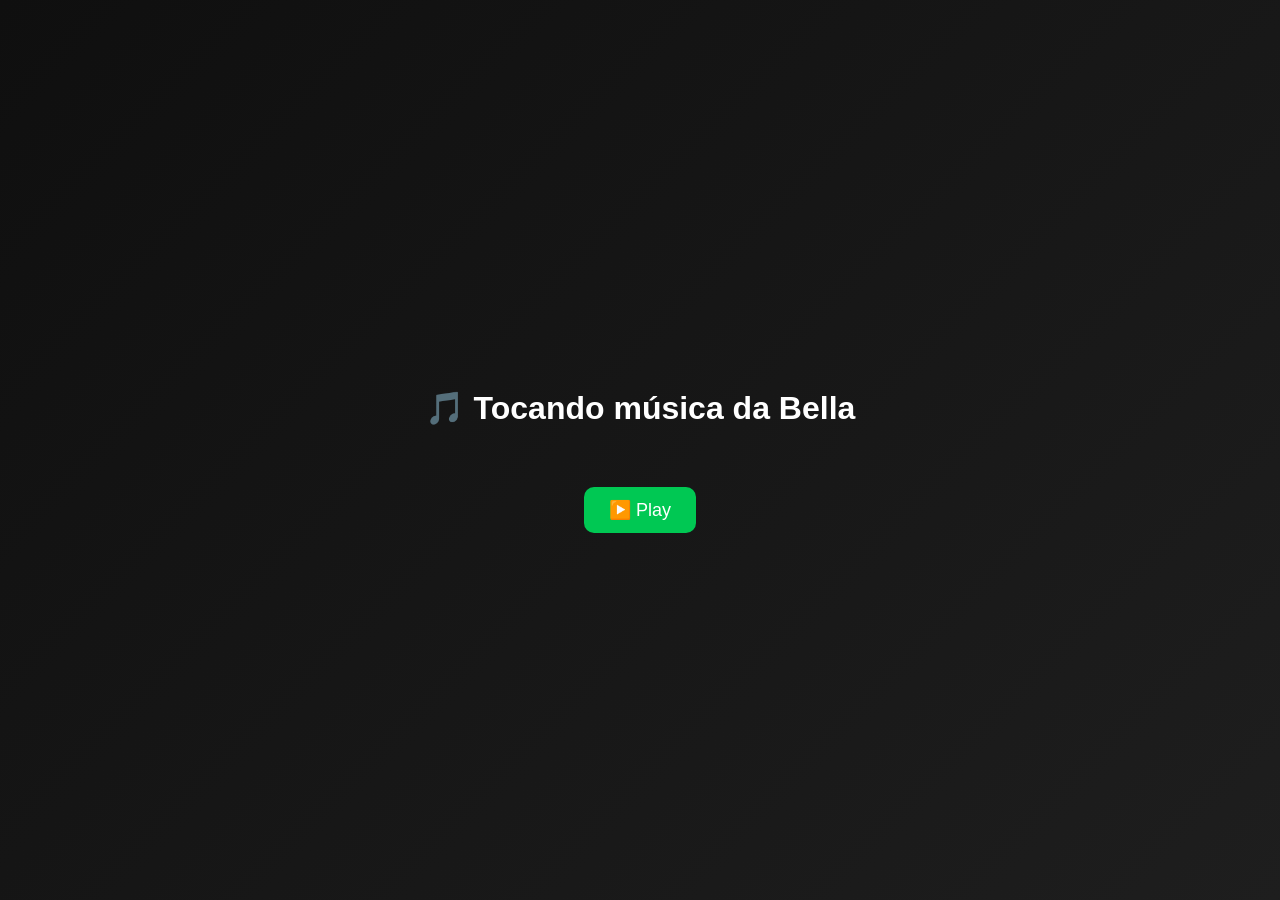
==== musica.html @ d97eae2b "Update musica.html" ====
<!DOCTYPE html>
<html lang="pt-BR">
<head>
<meta charset="UTF-8">
<meta name="viewport" content="width=device-width, initial-scale=1.0">
<meta name="theme-color" content="#0f0f0f">
<title>Música da Bella</title>

<style>
  body {
    margin: 0;
    overflow: hidden;
    min-height: 100vh;
    background: linear-gradient(135deg, #0f0f0f, #1e1e1e);
    color: white;
    display: flex;
    flex-direction: column;
    align-items: center;
    justify-content: center;
    font-family: Arial, sans-serif;
    text-align: center;
  }

  h1 {
    margin-bottom: 30px;
  }

  .linha {
    display: none;
    font-size: clamp(20px, 6vw, 32px);
    padding: 0 10px;
    word-wrap: break-word;
}

  .ativa {
    display: block;
    opacity: 1;
    color: #00e676;
  }

  button {
    margin-top: 30px;
    padding: 12px 25px;
    font-size: 18px;
    border: none;
    border-radius: 10px;
    background: #00c853;
    color: white;
    cursor: pointer;
  }
</style>
</head>

<body>

<h1>🎵 Tocando música da Bella</h1>

<div id="letra">
  <div class="linha">🎵 3 🎵</div>
  <div class="linha">🎵 2 🎵</div>
  <div class="linha">🎵 1 🎵</div>
  <div class="linha">Essa é a Bella</div>
  <div class="linha">Ela tem uma guela</div>
  <div class="linha">Fica na janela</div>
  <div class="linha">Assiste novela</div>
  <div class="linha">É uma donzela</div>

  <div class="linha">Não mexe com ela</div>
  <div class="linha">Não mexe com ela</div>
  <div class="linha">É uma donzela</div>
  <div class="linha">Não mexe com ela</div>

  <div class="linha">Essa é a Bella</div>
  <div class="linha">Ela é banguela</div>
  <div class="linha">Tem fralda amarela</div>
  <div class="linha">Come berinjela</div>
  <div class="linha">Dentro da panela</div>

  <div class="linha">Não mexe com ela</div>
  <div class="linha">Não mexe com ela</div>
  <div class="linha">Dentro da panela</div>
  <div class="linha">Não mexe com ela</div>

  <div class="linha">Ela dança na sala</div>
  <div class="linha">Com um passo de gala</div>
  <div class="linha">Ela ainda nem fala</div>
  <div class="linha">Tem choro que embala</div>

  <div class="linha">Não mexe com ela</div>
  <div class="linha">Não mexe com ela</div>
  <div class="linha">Seja numa capela</div>
  <div class="linha">Ou na passarela</div>
  <div class="linha">Lá, lá, lá, ...🎵</div>
  
</div>

<button id="playBtn" style="display:none;">▶️ Play</button>

<audio id="player" autoplay>
  <source src="https://www.dropbox.com/scl/fi/nbzbjz3ftnxae4adkrxi2/essaeabella.mp3?rlkey=xuhjdm1l3jbikt4fmrisedu7s&st=ckz5bfa9&raw=1" type="audio/mpeg">
</audio>

<script>
const player = document.getElementById("player");
const btn = document.getElementById("playBtn");
const linhas = document.querySelectorAll(".linha");

document.addEventListener("click", () => {
  if (!document.fullscreenElement) {
    document.documentElement.requestFullscreen().catch(() => {});
  }
}, { once: true });

// autoplay fallback
player.play().catch(() => {
  btn.style.display = "block";
});

btn.onclick = () => {
  player.play();
  btn.style.display = "none";
};

// timing (+10 segundos já aplicado)
const timing = [
  2, 5, 8, 12,16,19,22,26,
  28,32,36,40,
  49,53,56,59,63,
  65,69,73,77,
  94,98,102,104,
  110,114,117,122, 127
];

let linhaAtual = -1;

player.addEventListener("timeupdate", () => {
  const t = player.currentTime;

  for (let i = 0; i < timing.length; i++) {
    if (t >= timing[i] && i !== linhaAtual) {

      linhas.forEach(l => l.classList.remove("ativa"));

      if (linhas[i]) {
        linhas[i].classList.add("ativa");
      }

      linhaAtual = i;
    }
  }
});
</script>

</body>
</html>
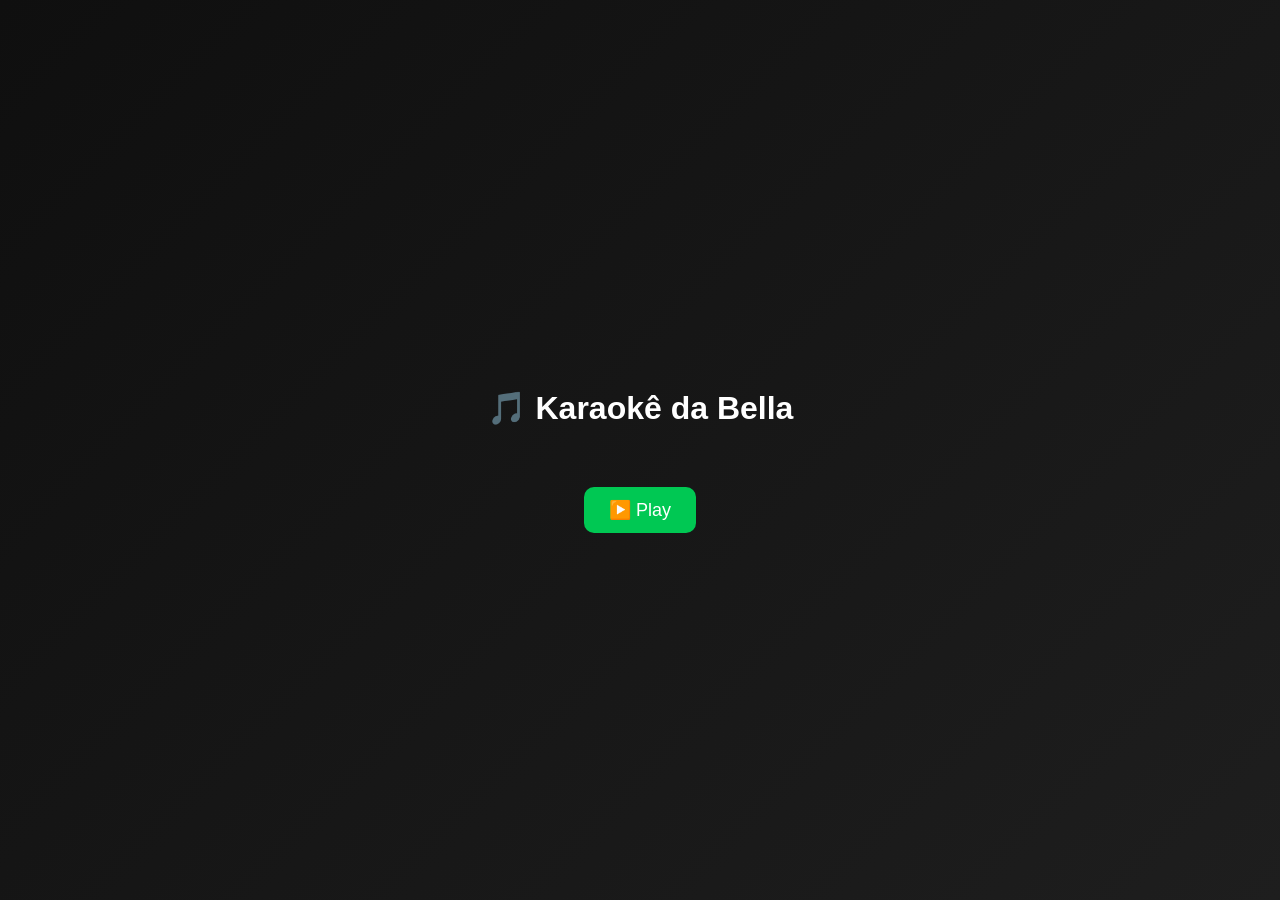
==== commit a00accb6: "Update musica.html" ====
--- a/musica.html
+++ b/musica.html
@@ -53,7 +53,7 @@
 
 <body>
 
-<h1>🎵 Tocando música da Bella</h1>
+<h1>🎵 Karaokê da Bella</h1>
 
 <div id="letra">
   <div class="linha">🎵 3 🎵</div>
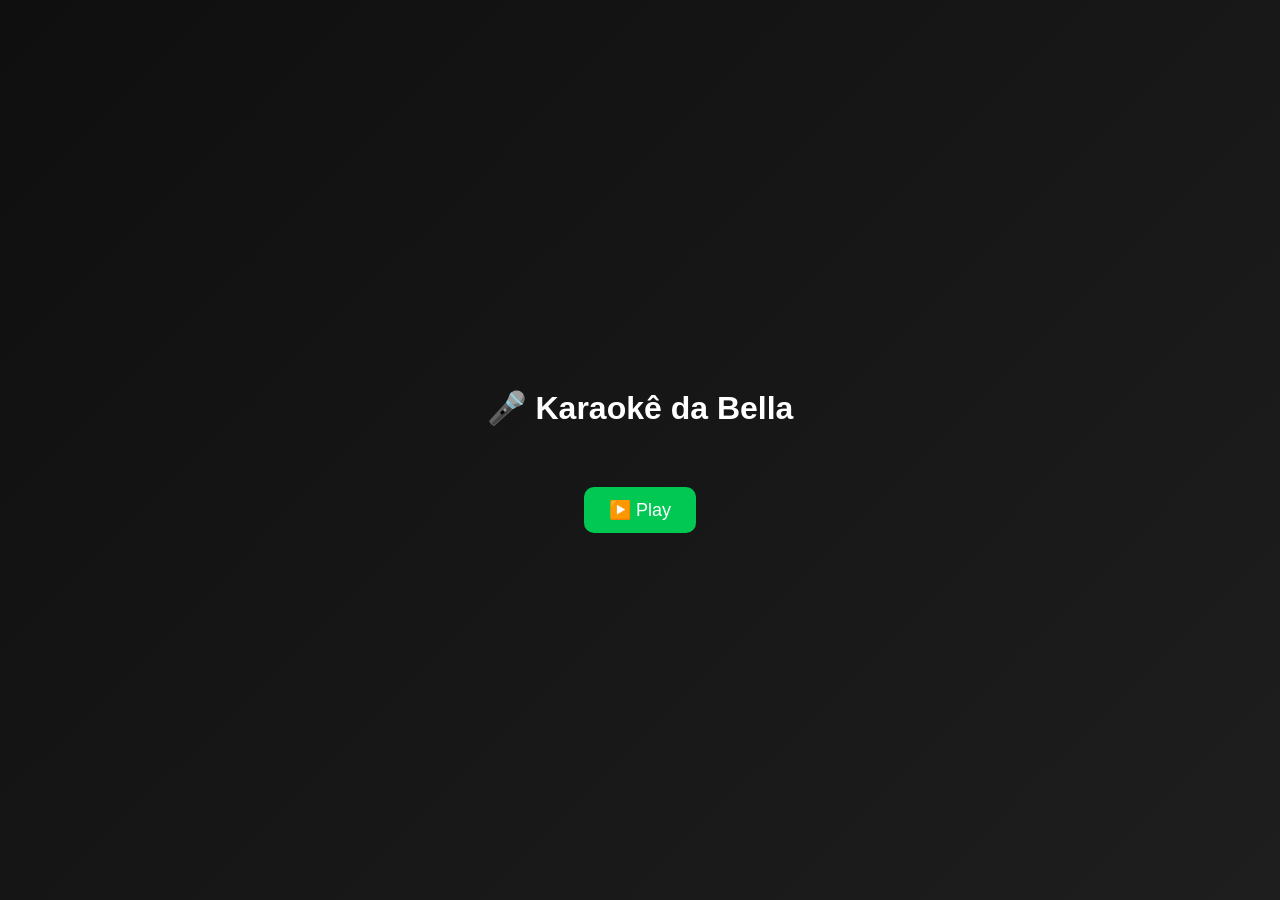
==== commit 651fcabf: "Update musica.html" ====
--- a/musica.html
+++ b/musica.html
@@ -53,7 +53,7 @@
 
 <body>
 
-<h1>🎵 Karaokê da Bella</h1>
+<h1>🎤 Karaokê da Bella</h1>
 
 <div id="letra">
   <div class="linha">🎵 3 🎵</div>
